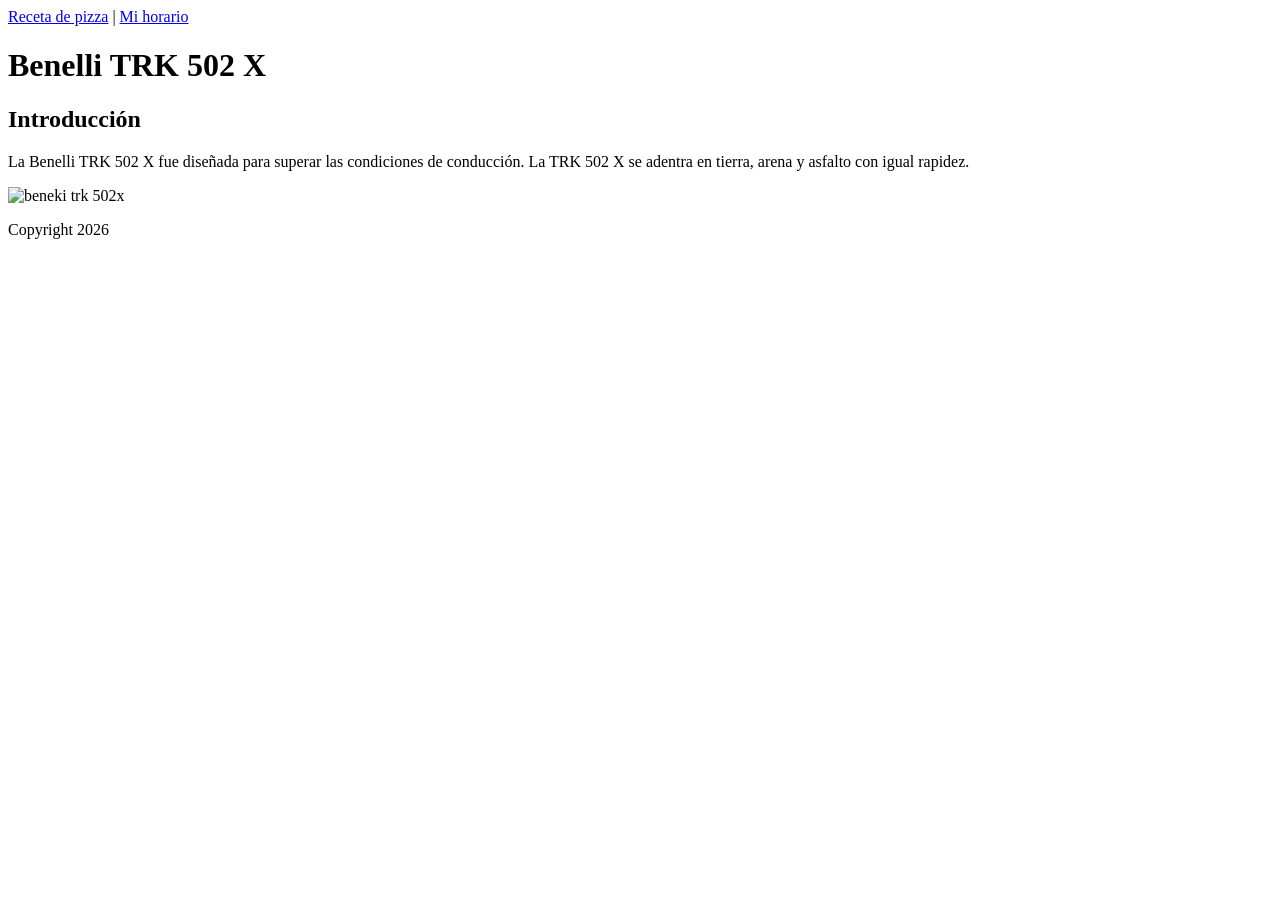
==== index.html @ 09d90b62 "Inicio del tp. Estructura del index" ====
<!DOCTYPE html>
<html lang="es">
<head>
    <meta charset="UTF-8">
    <meta name="viewport" content="width=device-width, initial-scale=1.0">
    <title>Trabajo Practico 1</title>
    <link rel="stylesheet" href="estilos.css">
</head>
<body>

   <header>
    <nav>
        <a href="receta.html">Receta de pizza</a> | 
        <a href="horario.html">Mi horario</a>
    </nav>
    
    <h1>Benelli TRK 502 X</h1>
</header>

    <main>
        <section>
            <article>
                <h2>Introducción</h2>
                <p>La Benelli TRK 502 X fue diseñada para superar las condiciones de conducción. La TRK 502 X se adentra en tierra, arena y asfalto con igual rapidez.</p>
                
                <img src="https://cdn.keeway.com/benelli-3-0/media/791/MOTION-TRK-702-2023-00001-23.jpg" alt="beneki trk 502x" width="500">
            </article>
        </section>
    </main>

    <footer>
        <p>Copyright 2026</p>
    </footer>

</body>
</html>
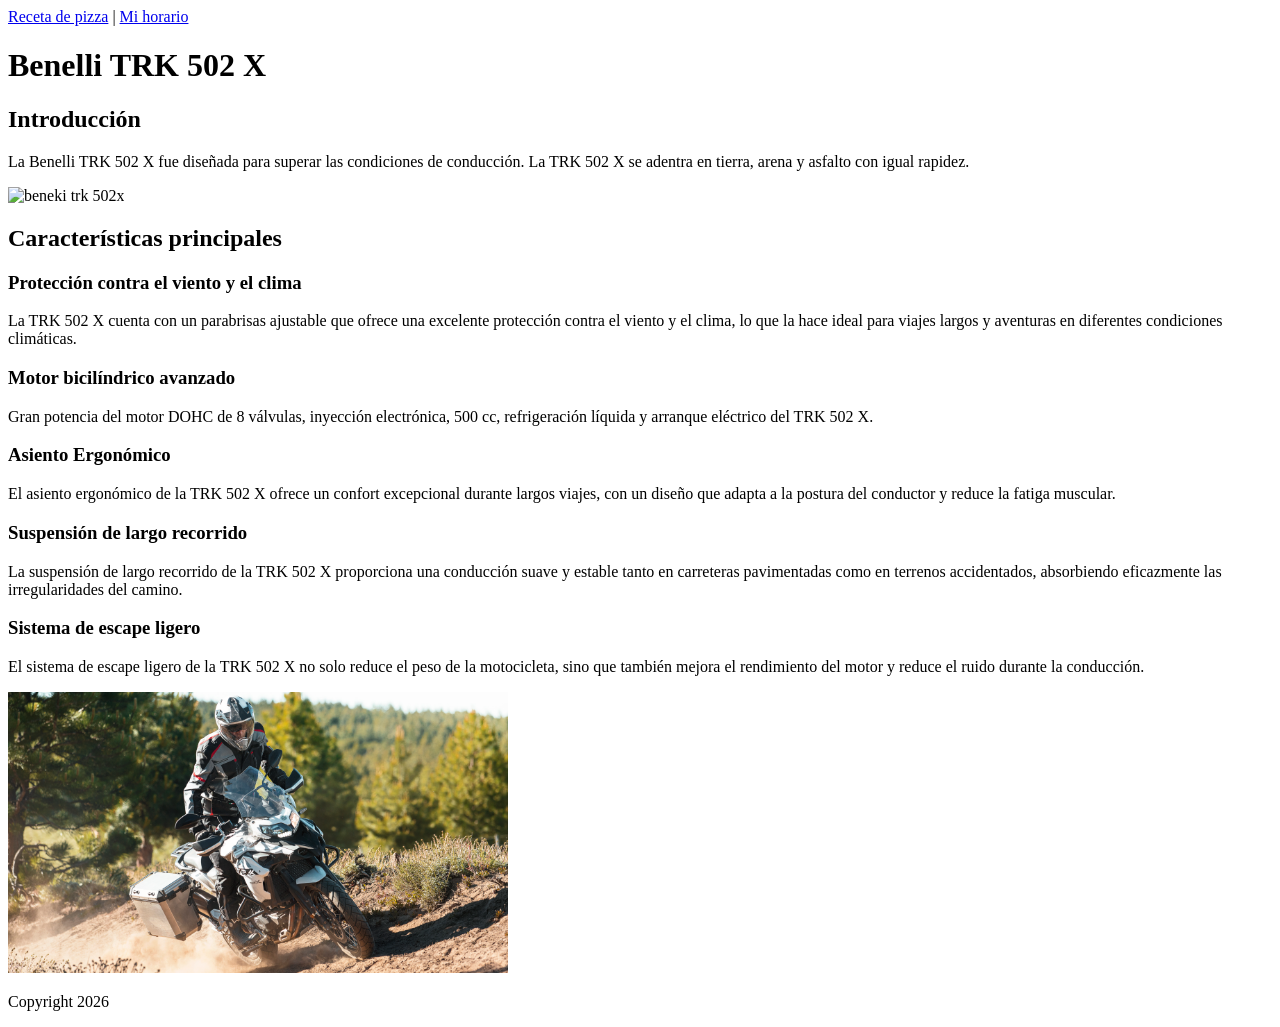
==== commit 34476804: "Se agregó información sobre la moto y las imagenes" ====
--- a/index.html
+++ b/index.html
@@ -25,6 +25,26 @@
                 
                 <img src="https://cdn.keeway.com/benelli-3-0/media/791/MOTION-TRK-702-2023-00001-23.jpg" alt="beneki trk 502x" width="500">
             </article>
+            
+           <article>
+
+                 <h2>Características principales</h2>
+                    <h3>Protección contra el viento y el clima</h3>
+                        <p>La TRK 502 X cuenta con un parabrisas ajustable que ofrece una excelente protección contra el viento y el clima, lo que la hace ideal para viajes largos y aventuras en diferentes condiciones climáticas.</p>
+                
+                    <h3>Motor bicilíndrico avanzado</h3>
+                        <p>Gran potencia del motor DOHC de 8 válvulas, inyección electrónica, 500 cc, refrigeración líquida y arranque eléctrico del TRK 502 X.</p>
+                
+                    <h3>Asiento Ergonómico</h3>
+                        <p>El asiento ergonómico de la TRK 502 X ofrece un confort excepcional durante largos viajes, con un diseño que adapta a la postura del conductor y reduce la fatiga muscular.</p>
+               
+                    <h3>Suspensión de largo recorrido</h3>
+                        <p>La suspensión de largo recorrido de la TRK 502 X proporciona una conducción suave y estable tanto en carreteras pavimentadas como en terrenos accidentados, absorbiendo eficazmente las irregularidades del camino.</p> 
+                    <h3>Sistema de escape ligero</h3>
+                        <p>El sistema de escape ligero de la TRK 502 X no solo reduce el peso de la motocicleta, sino que también mejora el rendimiento del motor y reduce el ruido durante la conducción.</p>
+                
+                <img src="TRK502X.jpg" alt="rodada Benelli TRK 502 X" width="500">
+            </article>
         </section>
     </main>
 
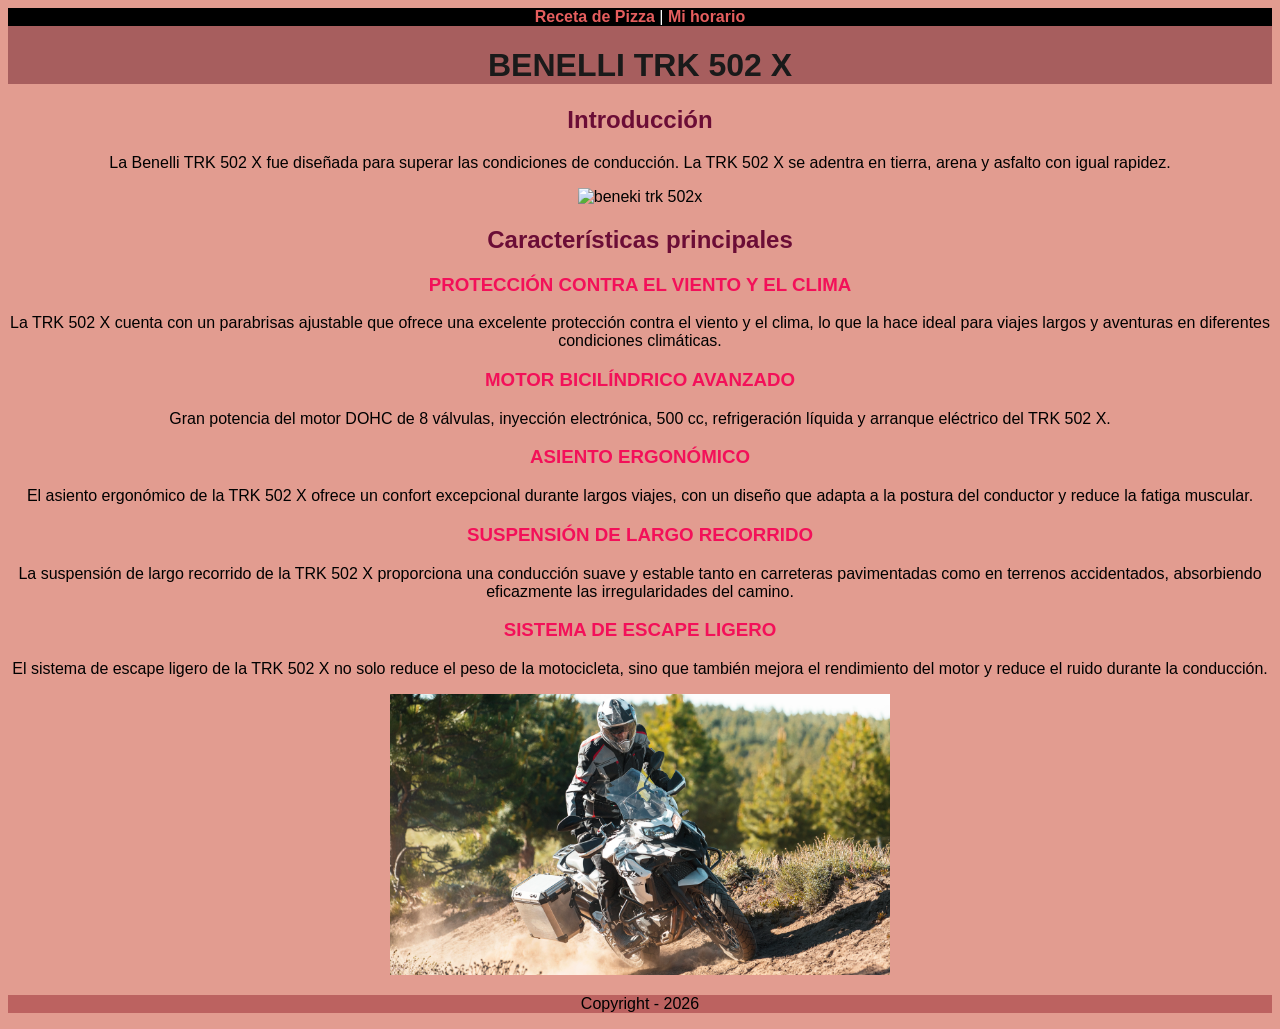
==== commit 7eeaf8bc: "se agregó una hoja de estilo. Agregamos estilos a cada archivo, usamos class y id y corregimos algun" ====
--- a/index.html
+++ b/index.html
@@ -10,7 +10,7 @@
 
    <header>
     <nav>
-        <a href="receta.html">Receta de pizza</a> | 
+        <a href="receta.html">Receta de Pizza</a> | 
         <a href="horario.html">Mi horario</a>
     </nav>
     
@@ -20,7 +20,7 @@
     <main>
         <section>
             <article>
-                <h2>Introducción</h2>
+                <h2 id="subtrk">Introducción</h2>
                 <p>La Benelli TRK 502 X fue diseñada para superar las condiciones de conducción. La TRK 502 X se adentra en tierra, arena y asfalto con igual rapidez.</p>
                 
                 <img src="https://cdn.keeway.com/benelli-3-0/media/791/MOTION-TRK-702-2023-00001-23.jpg" alt="beneki trk 502x" width="500">
@@ -28,7 +28,7 @@
             
            <article>
 
-                 <h2>Características principales</h2>
+                 <h2 id="subtrk">Características principales</h2>
                     <h3>Protección contra el viento y el clima</h3>
                         <p>La TRK 502 X cuenta con un parabrisas ajustable que ofrece una excelente protección contra el viento y el clima, lo que la hace ideal para viajes largos y aventuras en diferentes condiciones climáticas.</p>
                 
@@ -43,13 +43,13 @@
                     <h3>Sistema de escape ligero</h3>
                         <p>El sistema de escape ligero de la TRK 502 X no solo reduce el peso de la motocicleta, sino que también mejora el rendimiento del motor y reduce el ruido durante la conducción.</p>
                 
-                <img src="TRK502X.jpg" alt="rodada Benelli TRK 502 X" width="500">
+                <img src="img/trk502.jpg" alt="rodada Benelli TRK 502 X" width="500">
             </article>
         </section>
     </main>
 
     <footer>
-        <p>Copyright 2026</p>
+        <p>Copyright - 2026</p>
     </footer>
 
 </body>
--- a/estilos.css
+++ b/estilos.css
@@ -0,0 +1,77 @@
+
+body {
+    font-family: Arial, Helvetica, sans-serif;
+    background-color: #e29c90;
+    color: #000000;
+    text-align: center;
+}
+
+
+header {
+    background-color: #a75e5e;
+    color: #ffffff;
+}
+
+nav {
+    background-color: #000000;
+    color: white;
+}
+
+
+nav a {
+    color: #e55e5e; 
+    text-decoration: none;
+    font-weight: bold;
+}
+
+
+nav a:hover {
+    color: #ffcc00;
+    text-decoration: underline;
+}
+
+h1{
+    text-transform: uppercase;
+    color: #1a1a1a;
+}
+
+h3 {
+    text-transform: uppercase;
+    color:#f50052e5
+}
+
+.cronograma {
+    text-align: center;
+    color: rgb(152, 33, 69);
+}
+
+#subtrk {
+    text-align: center;
+    color: rgb(107, 13, 54);
+}
+
+#subpizza {
+    text-align: left;
+    color: rgb(244, 4, 4);
+}
+    
+li {
+    text-align: left;
+    line-height: 1.6;
+}
+
+table {
+    width: 70%;
+    background-color: rgb(211, 208, 208);
+}
+
+th {
+    background-color: #e99f9f;
+    color: rgb(4, 3, 3);
+}
+
+
+footer {
+    background-color: #b55858d6;
+    color: #000000;
+}
